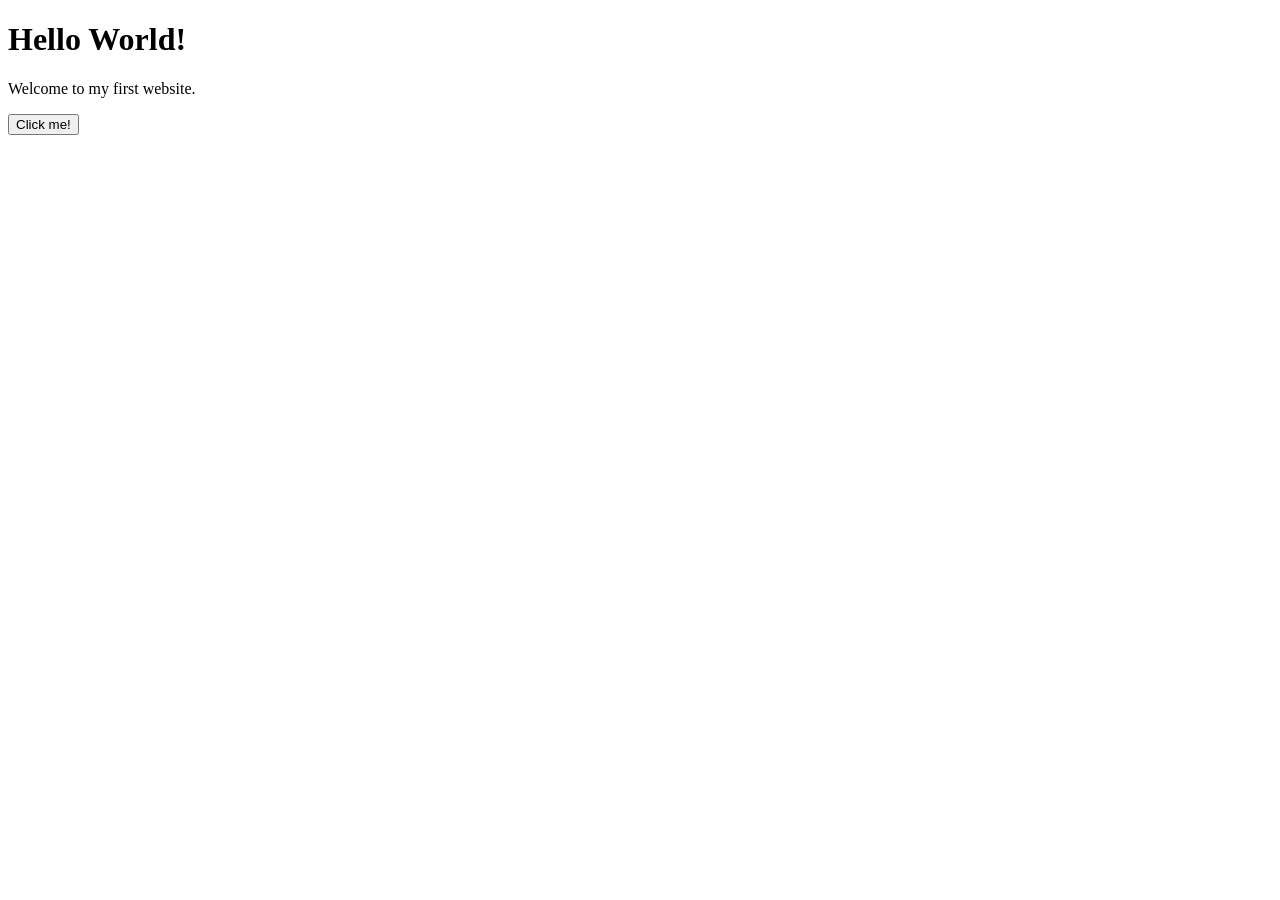
==== index.html @ 759f0b40 "Create index.html" ====
<!DOCTYPE html>
<html lang="en">

<head>
    <meta charset="UTF-8">
    <title>My First Website</title>
</head>

<body>

    <h1>Hello World!</h1>

    <p>Welcome to my first website.</p>

    <button>Click me!</button>

</body>

</html>
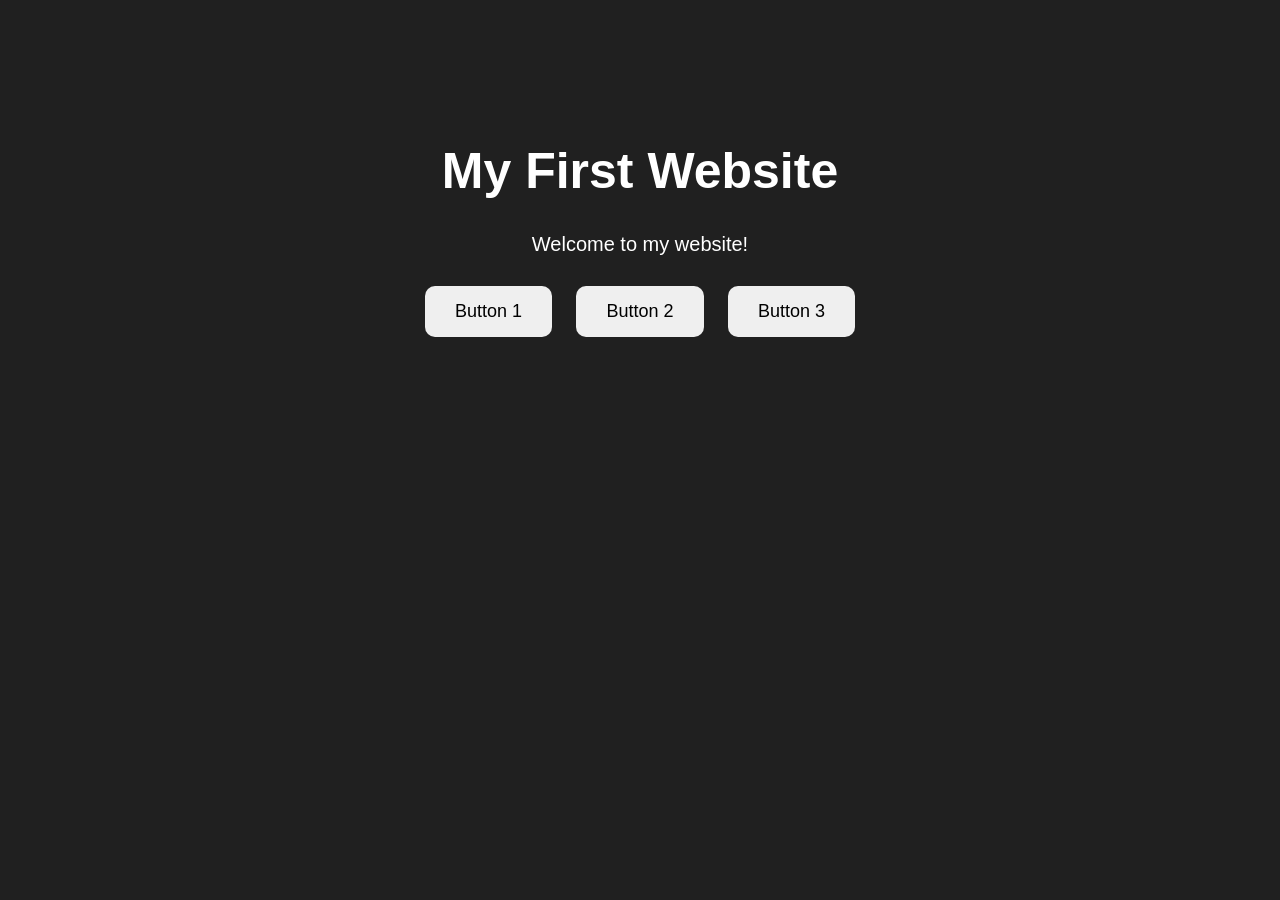
==== commit a83c9d78: "Update index.html" ====
--- a/index.html
+++ b/index.html
@@ -4,15 +4,19 @@
 <head>
     <meta charset="UTF-8">
     <title>My First Website</title>
+
+    <link rel="stylesheet" href="style.css">
 </head>
 
 <body>
 
-    <h1>Hello World!</h1>
+    <h1>My First Website</h1>
 
-    <p>Welcome to my first website.</p>
+    <p>Welcome to my website!</p>
 
-    <button>Click me!</button>
+    <button>Button 1</button>
+    <button>Button 2</button>
+    <button>Button 3</button>
 
 </body>
 
--- a/style.css
+++ b/style.css
@@ -0,0 +1,28 @@
+body {
+    font-family: Arial, sans-serif;
+    text-align: center;
+    background-color: #202020;
+    color: white;
+    padding-top: 100px;
+}
+
+h1 {
+    font-size: 50px;
+}
+
+p {
+    font-size: 20px;
+}
+
+button {
+    padding: 15px 30px;
+    margin: 10px;
+    font-size: 18px;
+    border: none;
+    border-radius: 10px;
+    cursor: pointer;
+}
+
+button:hover {
+    transform: scale(1.05);
+}
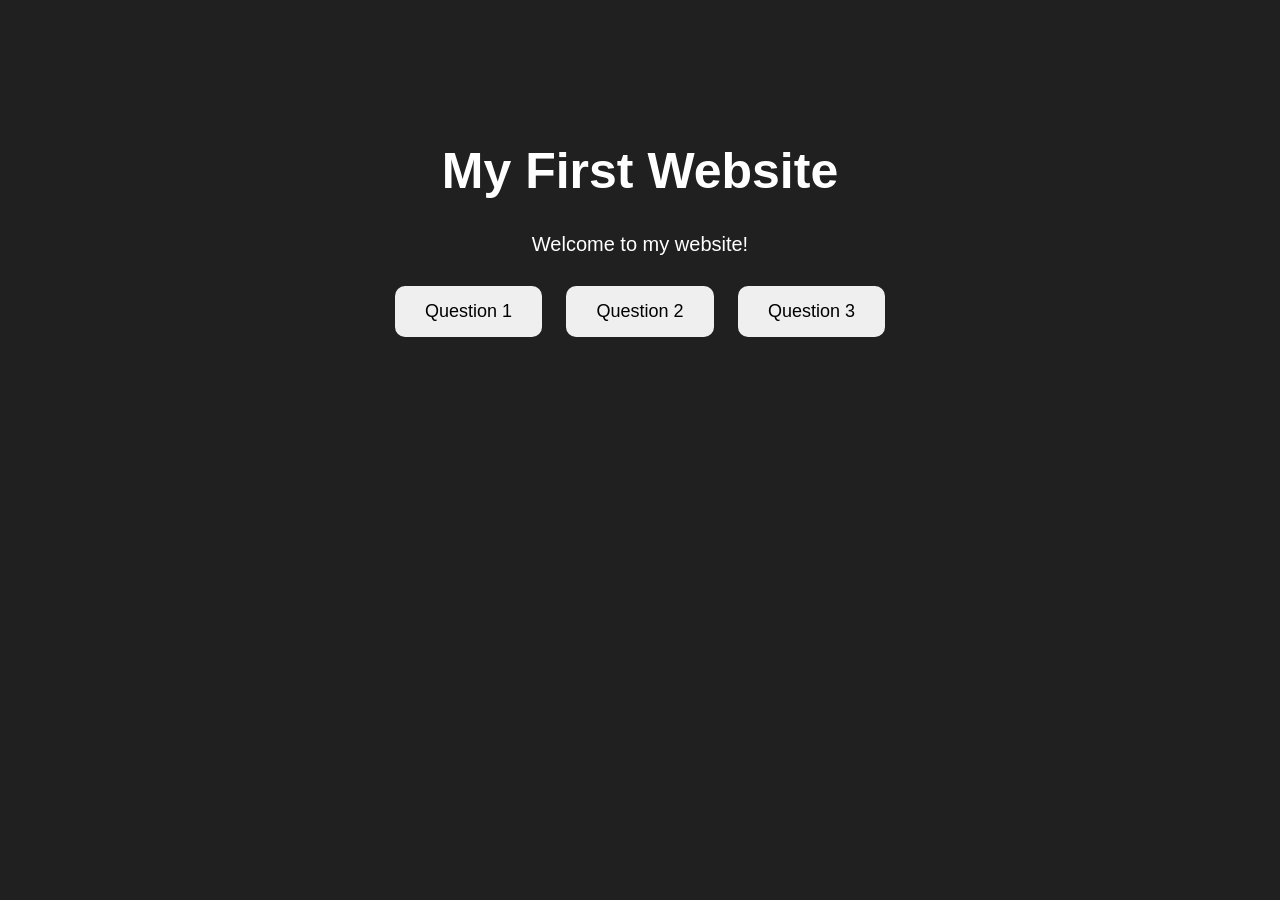
==== commit 89dd66b9: "Update index.html" ====
--- a/index.html
+++ b/index.html
@@ -14,9 +14,11 @@
 
     <p>Welcome to my website!</p>
 
-    <button>Button 1</button>
-    <button>Button 2</button>
-    <button>Button 3</button>
+    <button onclick="location.href='page1.html'">Question 1</button>
+    <button onclick="location.href='page2.html'">Question 2</button>
+    <button onclick="location.href='page3.html'">Question 3</button>
+    
+    <script src="script.js"></script>
 
 </body>
 
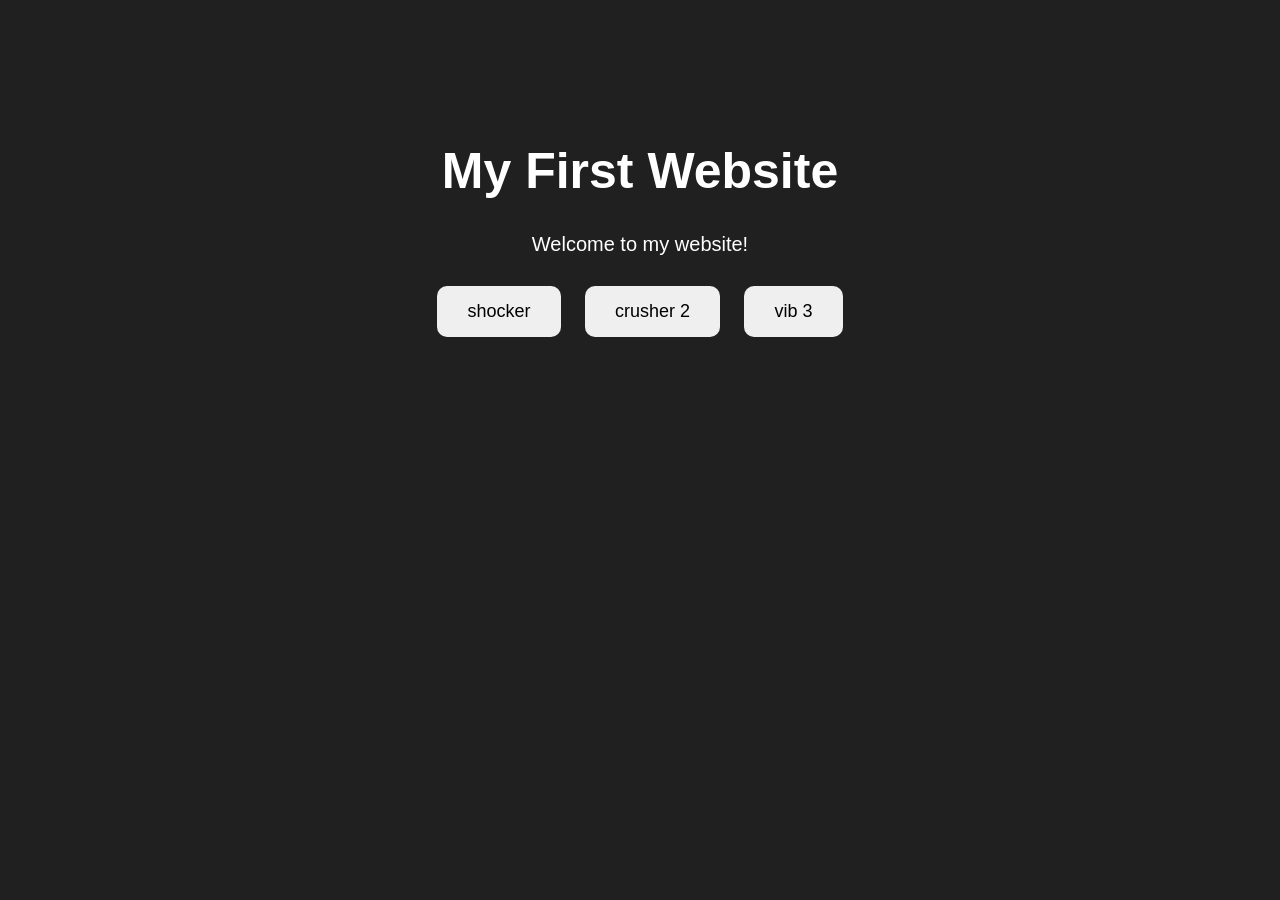
==== commit dc6a90d9: "Update index.html" ====
--- a/index.html
+++ b/index.html
@@ -14,9 +14,9 @@
 
     <p>Welcome to my website!</p>
 
-    <button onclick="location.href='page1.html'">Question 1</button>
-    <button onclick="location.href='page2.html'">Question 2</button>
-    <button onclick="location.href='page3.html'">Question 3</button>
+    <button onclick="location.href='page1.html'">shocker</button>
+    <button onclick="location.href='page2.html'">crusher 2</button>
+    <button onclick="location.href='page3.html'">vib 3</button>
     
     <script src="script.js"></script>
 
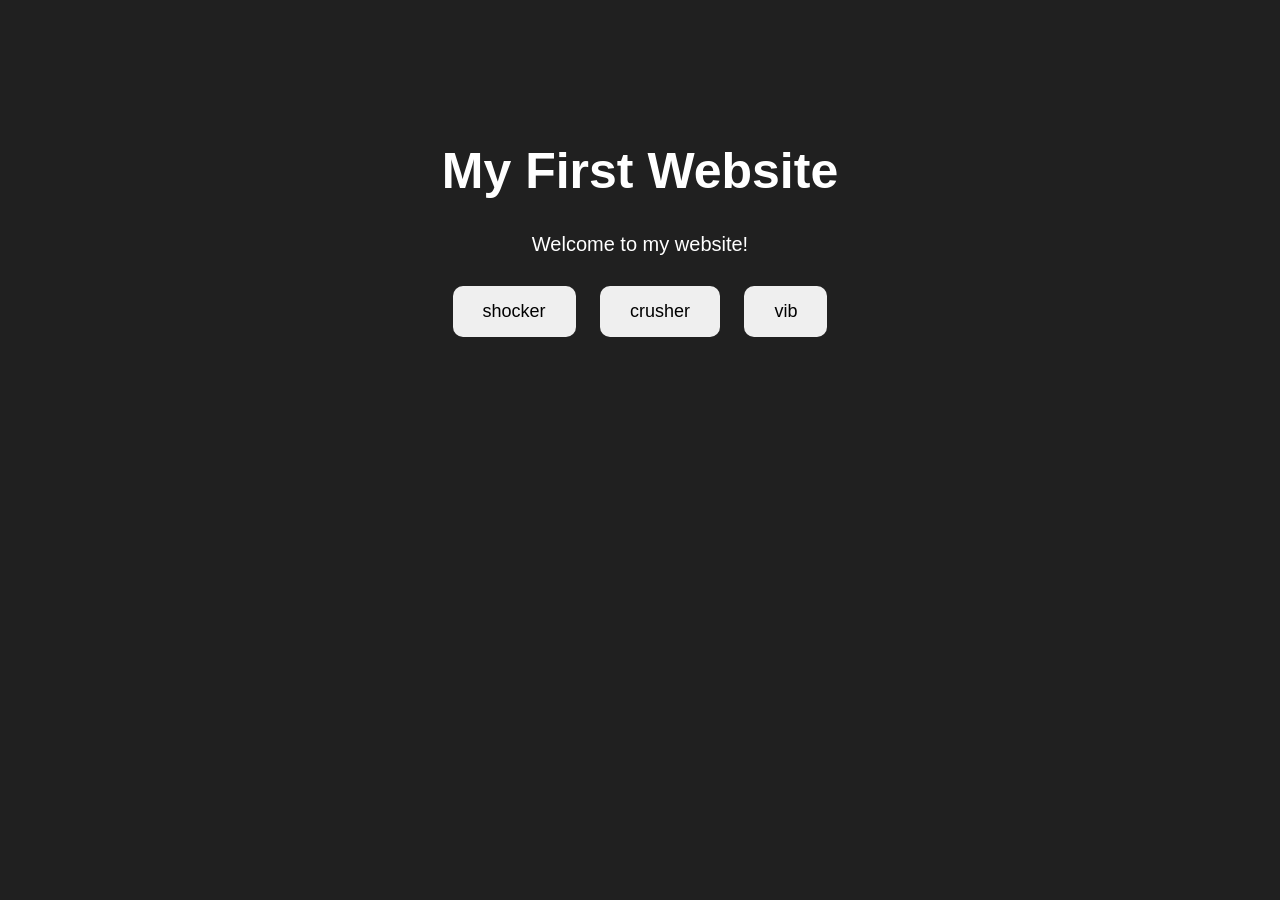
==== commit 2577d7b8: "Update index.html" ====
--- a/index.html
+++ b/index.html
@@ -15,8 +15,8 @@
     <p>Welcome to my website!</p>
 
     <button onclick="location.href='page1.html'">shocker</button>
-    <button onclick="location.href='page2.html'">crusher 2</button>
-    <button onclick="location.href='page3.html'">vib 3</button>
+    <button onclick="location.href='page2.html'">crusher</button>
+    <button onclick="location.href='page3.html'">vib</button>
     
     <script src="script.js"></script>
 
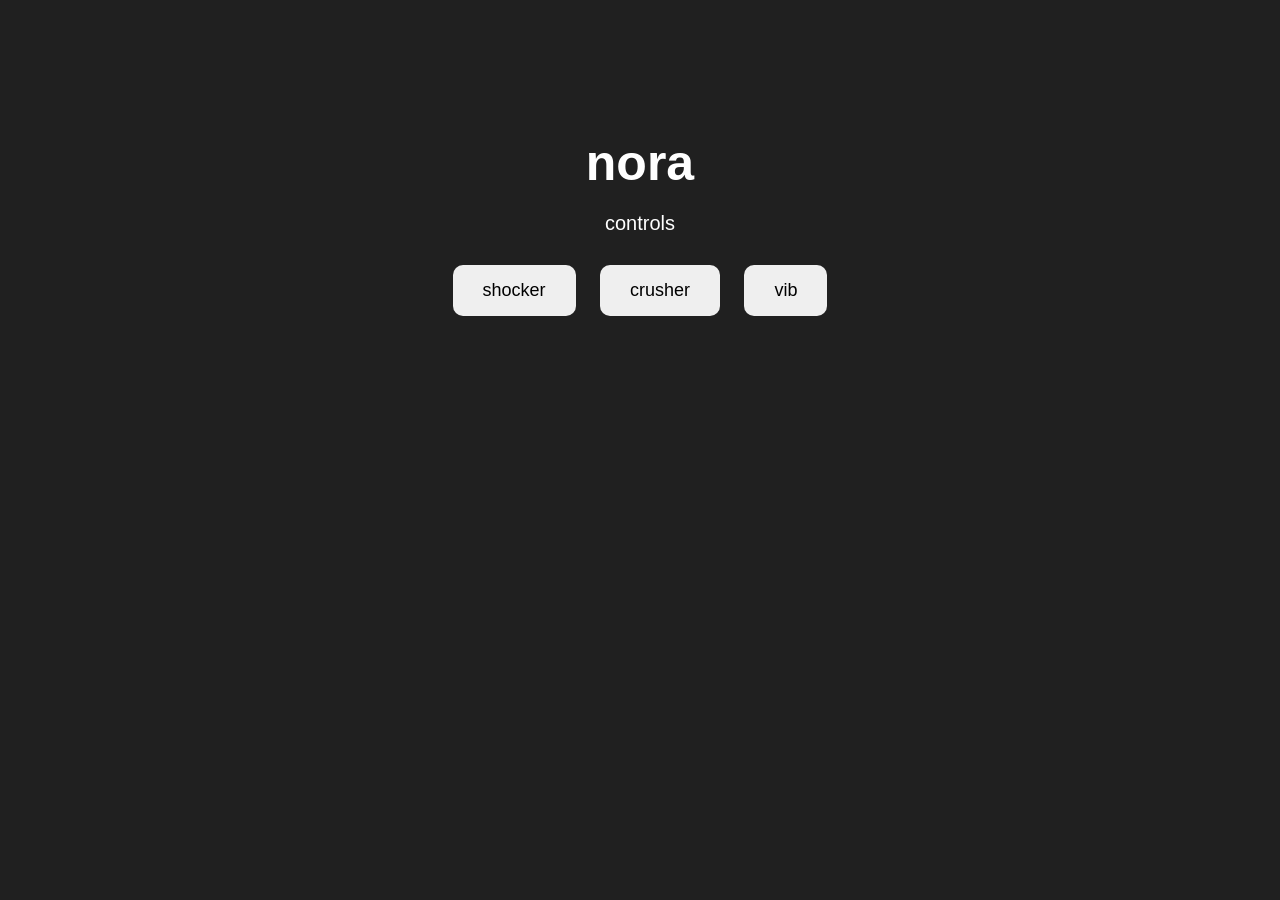
==== commit fe3dd18b: "Update index.html" ====
--- a/index.html
+++ b/index.html
@@ -3,16 +3,16 @@
 
 <head>
     <meta charset="UTF-8">
-    <title>My First Website</title>
+    <title>nora</title>
 
     <link rel="stylesheet" href="style.css">
 </head>
 
 <body>
 
-    <h1>My First Website</h1>
+    <h1>nora</h1>
 
-    <p>Welcome to my website!</p>
+    <p>controls</p>
 
     <button onclick="location.href='page1.html'">shocker</button>
     <button onclick="location.href='page2.html'">crusher</button>
--- a/style.css
+++ b/style.css
@@ -1,28 +1,135 @@
+/* =========================
+   GENERAL PAGE
+   ========================= */
+
 body {
     font-family: Arial, sans-serif;
     text-align: center;
     background-color: #202020;
     color: white;
     padding-top: 100px;
+    margin: 0;
 }
+
+
+/* =========================
+   TITLE
+   ========================= */
 
 h1 {
     font-size: 50px;
+    margin-bottom: 20px;
 }
+
+
+/* =========================
+   TEXT
+   ========================= */
 
 p {
     font-size: 20px;
 }
 
+
+/* =========================
+   SLIDER
+   ========================= */
+
+#slider {
+    width: 60%;
+    max-width: 600px;
+    min-width: 250px;
+    margin: 30px auto 10px auto;
+    cursor: pointer;
+}
+
+
+/* =========================
+   PERCENTAGE NUMBER
+   ========================= */
+
+#value {
+    width: 45px !important;
+    padding: 0 !important;
+    margin: 0 !important;
+
+    border: none !important;
+    outline: none !important;
+
+    background: transparent !important;
+    box-shadow: none !important;
+
+    color: white !important;
+
+    font-family: inherit;
+    font-size: 20px;
+    text-align: center;
+
+    appearance: none;
+    -webkit-appearance: none;
+    -moz-appearance: textfield;
+}
+
+
+/* Remove number input arrows */
+
+#value::-webkit-inner-spin-button,
+#value::-webkit-outer-spin-button {
+    -webkit-appearance: none;
+    appearance: none;
+    margin: 0;
+}
+
+
+/* Keep background transparent when clicked */
+
+#value:focus {
+    border: none !important;
+    outline: none !important;
+    background: transparent !important;
+    box-shadow: none !important;
+}
+
+
+/* =========================
+   BUTTONS
+   ========================= */
+
 button {
     padding: 15px 30px;
     margin: 10px;
+
     font-size: 18px;
+
     border: none;
     border-radius: 10px;
+
     cursor: pointer;
+
+    transition: transform 0.15s ease;
 }
+
+
+/* Button hover effect */
 
 button:hover {
     transform: scale(1.05);
 }
+
+
+/* Button click effect */
+
+button:active {
+    transform: scale(0.95);
+}
+
+
+/* =========================
+   SUBMISSION RESULT
+   ========================= */
+
+#result {
+    margin-top: 50px;
+    font-size: 22px;
+    font-weight: bold;
+}
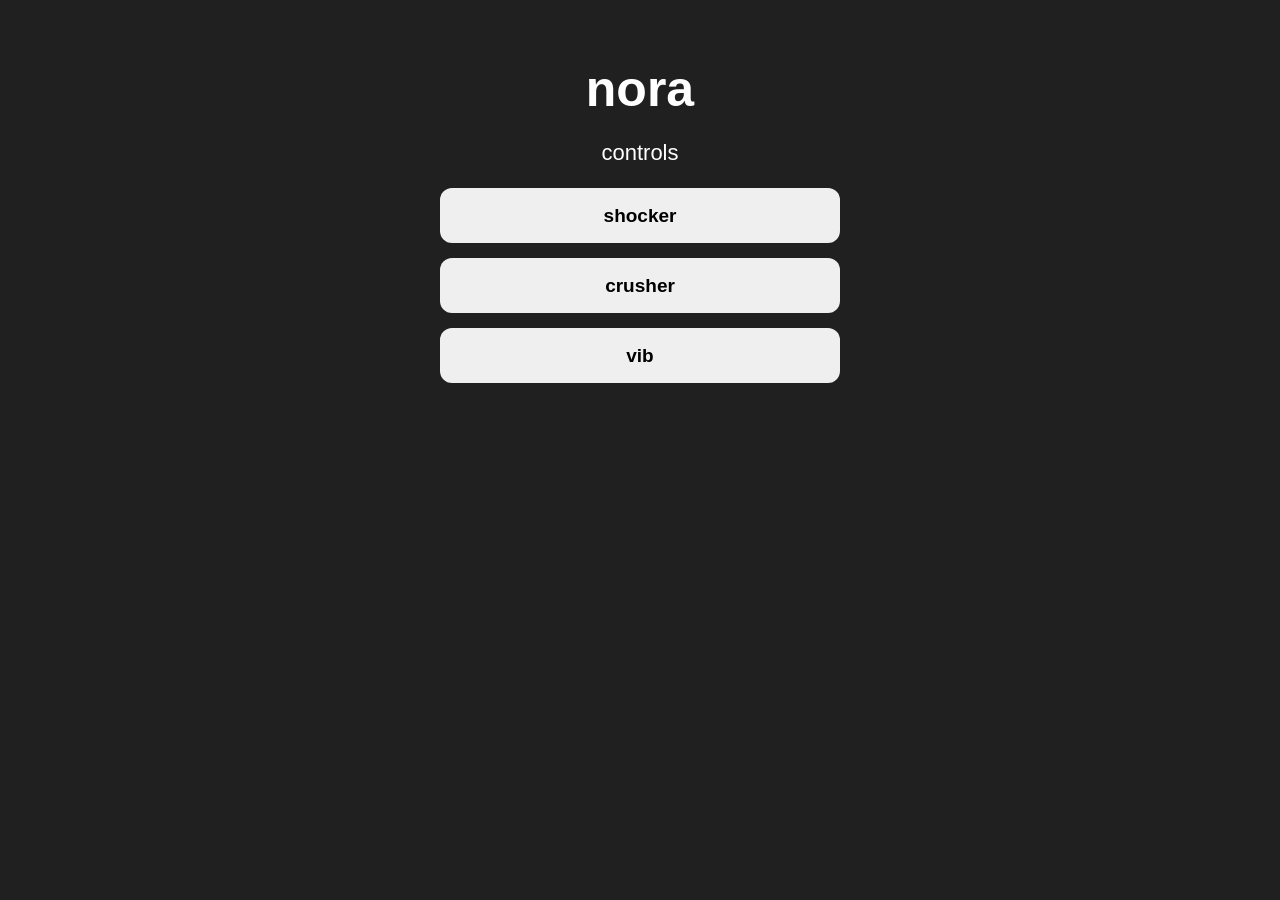
==== commit 6b7a2c2d: "Update index.html" ====
--- a/index.html
+++ b/index.html
@@ -3,6 +3,7 @@
 
 <head>
     <meta charset="UTF-8">
+    <meta name="viewport" content="width=device-width, initial-scale=1.0">
     <title>nora</title>
 
     <link rel="stylesheet" href="style.css">
--- a/style.css
+++ b/style.css
@@ -2,13 +2,21 @@
    GENERAL PAGE
    ========================= */
 
+* {
+    box-sizing: border-box;
+}
+
 body {
     font-family: Arial, sans-serif;
     text-align: center;
+
     background-color: #202020;
     color: white;
-    padding-top: 100px;
+
     margin: 0;
+    padding: 30px 20px;
+
+    min-height: 100vh;
 }
 
 
@@ -17,8 +25,8 @@
    ========================= */
 
 h1 {
-    font-size: 50px;
-    margin-bottom: 20px;
+    font-size: clamp(32px, 9vw, 50px);
+    margin: 30px 0 20px 0;
 }
 
 
@@ -27,7 +35,7 @@
    ========================= */
 
 p {
-    font-size: 20px;
+    font-size: clamp(18px, 5vw, 22px);
 }
 
 
@@ -36,11 +44,15 @@
    ========================= */
 
 #slider {
-    width: 60%;
+    width: 100%;
     max-width: 600px;
-    min-width: 250px;
-    margin: 30px auto 10px auto;
+
+    margin: 35px auto 15px auto;
+
     cursor: pointer;
+
+    /* Makes the slider easier to grab on a phone */
+    height: 30px;
 }
 
 
@@ -49,7 +61,8 @@
    ========================= */
 
 #value {
-    width: 45px !important;
+    width: 55px !important;
+
     padding: 0 !important;
     margin: 0 !important;
 
@@ -62,7 +75,8 @@
     color: white !important;
 
     font-family: inherit;
-    font-size: 20px;
+    font-size: 24px;
+
     text-align: center;
 
     appearance: none;
@@ -71,7 +85,7 @@
 }
 
 
-/* Remove number input arrows */
+/* Remove number arrows */
 
 #value::-webkit-inner-spin-button,
 #value::-webkit-outer-spin-button {
@@ -81,46 +95,49 @@
 }
 
 
-/* Keep background transparent when clicked */
-
-#value:focus {
-    border: none !important;
-    outline: none !important;
-    background: transparent !important;
-    box-shadow: none !important;
-}
-
-
 /* =========================
    BUTTONS
    ========================= */
 
 button {
-    padding: 15px 30px;
-    margin: 10px;
+    display: block;
 
-    font-size: 18px;
+    width: 90%;
+    max-width: 400px;
+
+    min-height: 55px;
+
+    margin: 15px auto;
+
+    padding: 12px 20px;
+
+    font-size: 19px;
+    font-weight: bold;
 
     border: none;
-    border-radius: 10px;
+    border-radius: 12px;
 
     cursor: pointer;
 
-    transition: transform 0.15s ease;
+    touch-action: manipulation;
+
+    transition: transform 0.1s ease;
 }
 
 
-/* Button hover effect */
+/* Button when touching/clicking */
 
-button:hover {
-    transform: scale(1.05);
+button:active {
+    transform: scale(0.95);
 }
 
 
-/* Button click effect */
+/* Hover only for computers */
 
-button:active {
-    transform: scale(0.95);
+@media (hover: hover) {
+    button:hover {
+        transform: scale(1.03);
+    }
 }
 
 
@@ -129,7 +146,36 @@
    ========================= */
 
 #result {
-    margin-top: 50px;
+    margin-top: 40px;
+
     font-size: 22px;
     font-weight: bold;
+
+    min-height: 30px;
 }
+
+
+/* =========================
+   SMALL PHONE SCREENS
+   ========================= */
+
+@media (max-width: 400px) {
+
+    body {
+        padding: 20px 15px;
+    }
+
+    h1 {
+        margin-top: 20px;
+    }
+
+    #slider {
+        width: 100%;
+    }
+
+    button {
+        width: 100%;
+        min-height: 60px;
+        font-size: 18px;
+    }
+}
